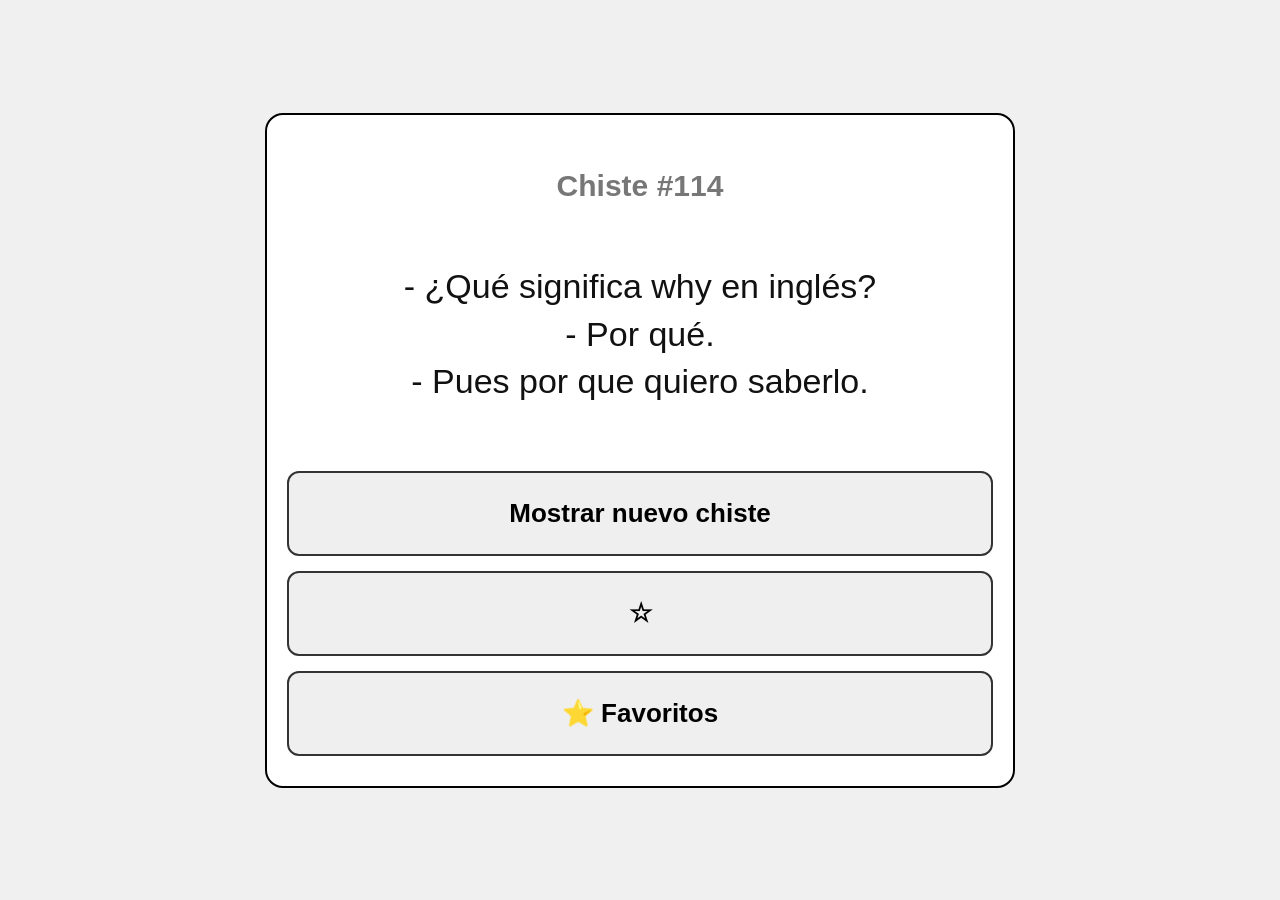
==== index.html @ b057a1e6 "favoritos" ====
<!DOCTYPE html>
<html>
<head>
  <meta charset="UTF-8">
  <title>Mis Chistes</title>
  <link rel="stylesheet" href="styles.css">
</head>
<body>

  <div id="caja-chiste">
    <h2 id="numero-chiste"></h2>
    <p id="texto-chiste">Espera un momento...</p>
    
    <button id="boton-siguiente">Mostrar nuevo chiste</button>
    <button id="boton-favorito">☆</button>
    <button id="boton-ver-favoritos">⭐ Favoritos</button>
    
    <div id="botones-advertencia" style="display: none;">
      <button id="boton-ver-todo">Ver chiste de todos modos</button>
      <button id="boton-saltar">Saltar</button>
    </div>
  </div>

  <div id="vista-favoritos" style="display:none;">
    <h2>⭐ Tus favoritos</h2>
    <p><small>Se guardan en la memoria de este navegador — si borras la caché o cambias de dispositivo, se perderán.</small></p>
    <div id="lista-favoritos"></div>
    <button id="boton-cerrar-favoritos">Cerrar</button>
  </div>

  <script src="script.js"></script>
</body>
</html>
---- styles.css ----
body {
  background-color: #f0f0f0;
  font-family: Arial, sans-serif;
  display: flex;
  justify-content: center;
  align-items: center;
  min-height: 100vh;
  margin: 0;
  padding: 8px; 
  box-sizing: border-box;
}

/* La tarjeta blanca donde van los chistes */
#caja-chiste {
  background-color: white;
  border: 2px solid #000000;
  width: 98%; 
  max-width: 750px;
  min-height: 75vh; 
  padding: 30px 20px;
  border-radius: 18px;
  text-align: center;
  box-sizing: border-box;
  display: flex;
  flex-direction: column;
  justify-content: space-between;
}

#numero-chiste {
  color: #777;
  font-size: 30px; 
  margin-bottom: 10px;
}

#texto-chiste {
  font-size: 34px; 
  margin: 20px 0;
  line-height: 1.4;
  white-space: pre-line;
  color: #111;
  flex-grow: 1;
  display: flex;
  align-items: center;
  justify-content: center;
}

button {
  width: 100%;
  padding: 25px; 
  font-size: 26px; 
  font-weight: bold;
  margin-top: 15px;
  cursor: pointer;
  border-radius: 12px;
  border: 2px solid #333; 
}

/* Esta clase se añade desde JavaScript si el chiste es de humor negro */
.alerta {
  background-color: #222222 !important;
  color: white !important;
  border: 3px dotted red !important;
}

.alerta #numero-chiste {
  color: #ff4d4d !important;
}

.alerta #texto-chiste {
  color: #ffcccc !important;
}
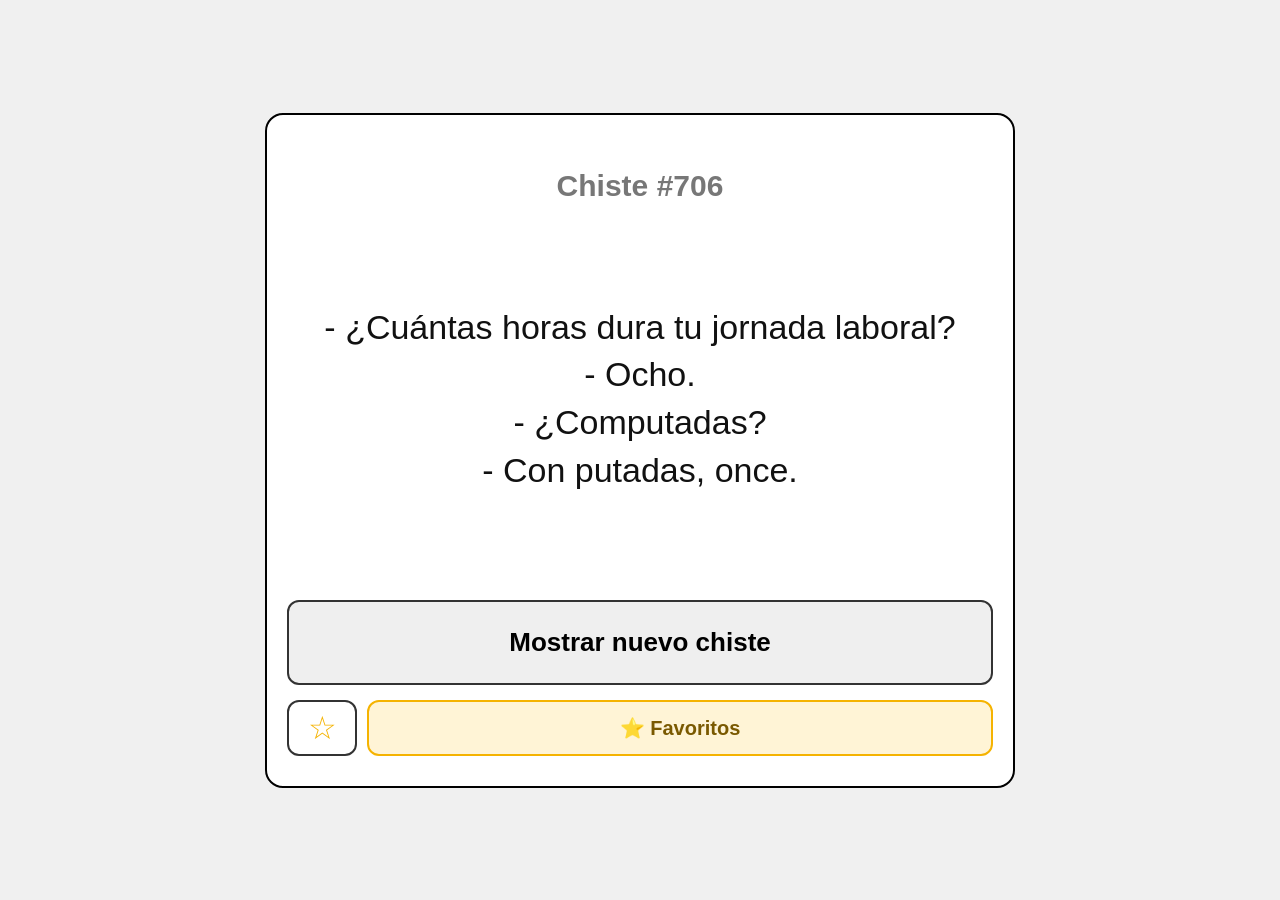
==== commit e847ecb1: "favs" ====
--- a/index.html
+++ b/index.html
@@ -10,11 +10,14 @@
   <div id="caja-chiste">
     <h2 id="numero-chiste"></h2>
     <p id="texto-chiste">Espera un momento...</p>
-    
+
     <button id="boton-siguiente">Mostrar nuevo chiste</button>
-    <button id="boton-favorito">☆</button>
-    <button id="boton-ver-favoritos">⭐ Favoritos</button>
-    
+
+    <div id="fila-favoritos">
+      <button id="boton-favorito">☆</button>
+      <button id="boton-ver-favoritos">⭐ Favoritos</button>
+    </div>
+
     <div id="botones-advertencia" style="display: none;">
       <button id="boton-ver-todo">Ver chiste de todos modos</button>
       <button id="boton-saltar">Saltar</button>
--- a/styles.css
+++ b/styles.css
@@ -6,7 +6,7 @@
   align-items: center;
   min-height: 100vh;
   margin: 0;
-  padding: 8px; 
+  padding: 8px;
   box-sizing: border-box;
 }
 
@@ -14,9 +14,9 @@
 #caja-chiste {
   background-color: white;
   border: 2px solid #000000;
-  width: 98%; 
+  width: 98%;
   max-width: 750px;
-  min-height: 75vh; 
+  min-height: 75vh;
   padding: 30px 20px;
   border-radius: 18px;
   text-align: center;
@@ -28,12 +28,12 @@
 
 #numero-chiste {
   color: #777;
-  font-size: 30px; 
+  font-size: 30px;
   margin-bottom: 10px;
 }
 
 #texto-chiste {
-  font-size: 34px; 
+  font-size: 34px;
   margin: 20px 0;
   line-height: 1.4;
   white-space: pre-line;
@@ -46,13 +46,13 @@
 
 button {
   width: 100%;
-  padding: 25px; 
-  font-size: 26px; 
+  padding: 25px;
+  font-size: 26px;
   font-weight: bold;
   margin-top: 15px;
   cursor: pointer;
   border-radius: 12px;
-  border: 2px solid #333; 
+  border: 2px solid #333;
 }
 
 /* Esta clase se añade desde JavaScript si el chiste es de humor negro */
@@ -68,4 +68,142 @@
 
 .alerta #texto-chiste {
   color: #ffcccc !important;
+}
+
+/* =========================================================
+   FAVORITOS
+   ========================================================= */
+
+/* Fila que agrupa la estrella y el botón de "Favoritos" */
+#fila-favoritos {
+  display: flex;
+  gap: 10px;
+  margin-top: 15px;
+}
+
+/* Botón de estrella: cuadrado, no ocupa todo el ancho como los demás botones */
+#boton-favorito {
+  width: auto;
+  flex: 0 0 70px;
+  padding: 10px;
+  font-size: 32px;
+  font-weight: normal;
+  margin-top: 0;
+  background-color: white;
+  border: 2px solid #333;
+  border-radius: 12px;
+  color: #f5b301;
+  line-height: 1;
+}
+
+#boton-favorito:hover {
+  background-color: #fff8e1;
+}
+
+/* Botón "⭐ Favoritos": comparte fila con la estrella, más pequeño que los botones principales */
+#boton-ver-favoritos {
+  width: auto;
+  flex: 1;
+  padding: 10px 16px;
+  font-size: 20px;
+  font-weight: bold;
+  margin-top: 0;
+  background-color: #fff4d6;
+  border: 2px solid #f5b301;
+  border-radius: 12px;
+  color: #7a5900;
+}
+
+#boton-ver-favoritos:hover {
+  background-color: #ffe9a8;
+}
+
+/* Panel de favoritos: modal centrado con fondo oscurecido */
+#vista-favoritos {
+  position: fixed;
+  top: 50%;
+  left: 50%;
+  transform: translate(-50%, -50%);
+
+  width: 90%;
+  max-width: 480px;
+  max-height: 80vh;
+
+  background-color: #fffdf7;
+  border: 2px solid #000000;
+  border-radius: 18px;
+  padding: 24px;
+
+  box-shadow: 0 0 0 9999px rgba(0, 0, 0, 0.55);
+
+  overflow-y: auto;
+  z-index: 1000;
+  text-align: center;
+  box-sizing: border-box;
+}
+
+#vista-favoritos h2 {
+  margin-top: 0;
+  color: #7a5900;
+}
+
+#vista-favoritos > p {
+  color: #777;
+  font-size: 16px;
+  margin-bottom: 16px;
+}
+
+#lista-favoritos {
+  text-align: left;
+}
+
+.item-favorito {
+  background-color: #fff;
+  border: 1px solid #eee;
+  border-radius: 10px;
+  padding: 12px 16px;
+  margin-bottom: 12px;
+  box-shadow: 0 1px 3px rgba(0, 0, 0, 0.08);
+}
+
+.item-favorito p {
+  margin: 6px 0;
+  font-size: 18px;
+  line-height: 1.4;
+}
+
+.item-favorito strong {
+  color: #444;
+}
+
+.item-favorito hr {
+  display: none;
+}
+
+.boton-quitar-favorito {
+  width: auto;
+  padding: 8px 14px;
+  font-size: 15px;
+  font-weight: normal;
+  margin-top: 6px;
+  background-color: #ffecec;
+  border: 2px solid #e57373;
+  color: #b71c1c;
+  border-radius: 8px;
+}
+
+.boton-quitar-favorito:hover {
+  background-color: #ffd6d6;
+}
+
+#boton-cerrar-favoritos {
+  width: 100%;
+  margin-top: 16px;
+  background-color: #333;
+  color: #fff;
+  border: 2px solid #333;
+}
+
+#boton-cerrar-favoritos:hover {
+  background-color: #555;
 }
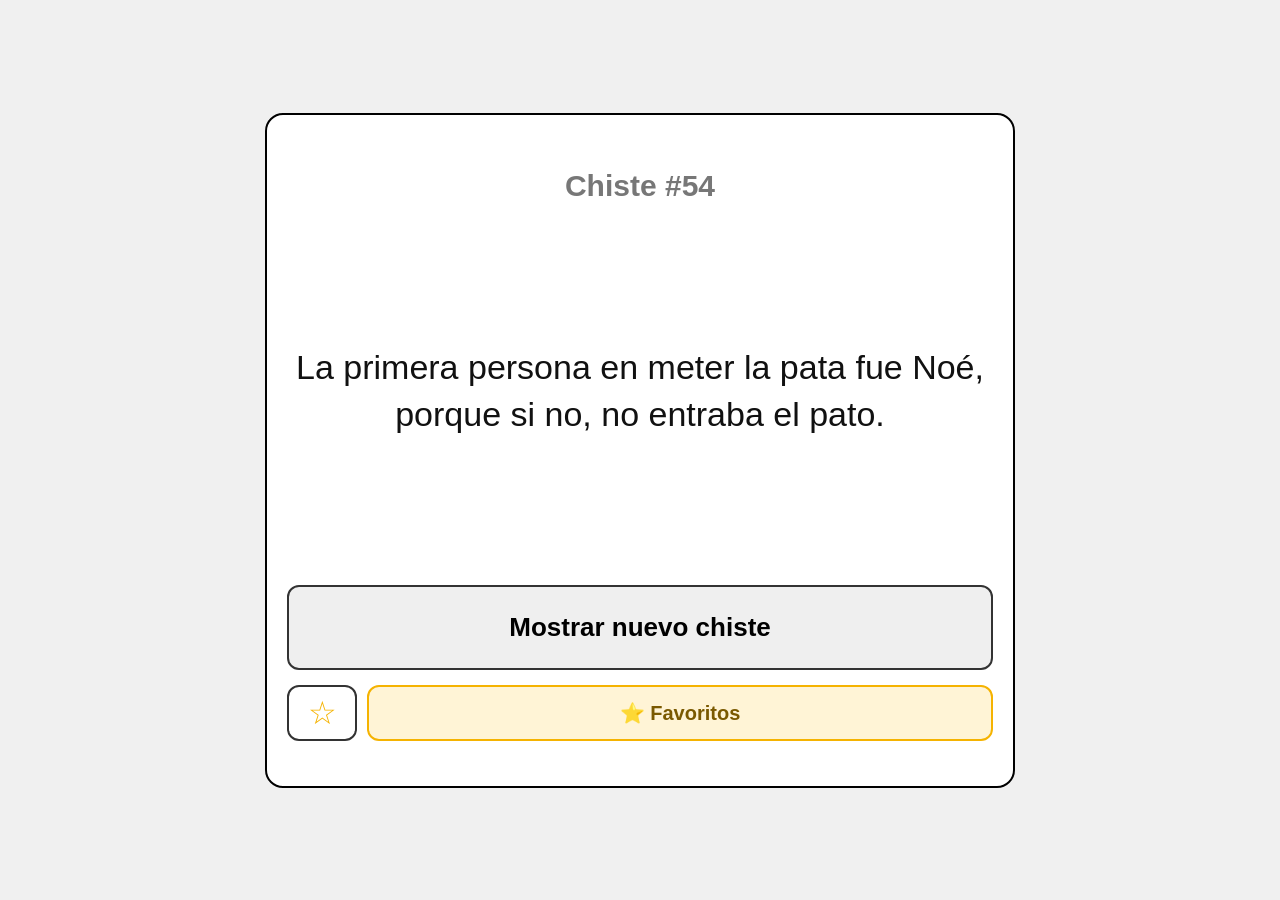
==== commit b4261ef0: "chonido" ====
--- a/index.html
+++ b/index.html
@@ -11,12 +11,17 @@
     <h2 id="numero-chiste"></h2>
     <p id="texto-chiste">Espera un momento...</p>
 
-    <button id="boton-siguiente">Mostrar nuevo chiste</button>
+    <div id="fila-principal">
+      <button id="boton-siguiente">Mostrar nuevo chiste</button>
+      <button id="boton-audio" style="display:none;">🔊</button>
+    </div>
 
     <div id="fila-favoritos">
       <button id="boton-favorito">☆</button>
       <button id="boton-ver-favoritos">⭐ Favoritos</button>
     </div>
+
+    <div id="selector-color-fondo"></div>
 
     <div id="botones-advertencia" style="display: none;">
       <button id="boton-ver-todo">Ver chiste de todos modos</button>
@@ -32,5 +37,6 @@
   </div>
 
   <script src="script.js"></script>
+  <script src="selector_color.js"></script>
 </body>
 </html>
--- a/styles.css
+++ b/styles.css
@@ -71,6 +71,40 @@
 }
 
 /* =========================================================
+   FILA PRINCIPAL (botón siguiente + audio)
+   ========================================================= */
+
+#fila-principal {
+  display: flex;
+  gap: 10px;
+  margin-top: 15px;
+  align-items: stretch;
+}
+
+#fila-principal #boton-siguiente {
+  flex: 1;
+  margin-top: 0;
+}
+
+/* Botón de audio (altavoz) - cuadrado, al lado de "Mostrar nuevo chiste" */
+#boton-audio {
+  width: auto;
+  flex: 0 0 70px;
+  padding: 10px;
+  font-size: 32px;
+  font-weight: normal;
+  margin-top: 0;
+  background-color: white;
+  border: 2px solid #333;
+  border-radius: 12px;
+  line-height: 1;
+}
+
+#boton-audio:hover {
+  background-color: #f5f5f5;
+}
+
+/* =========================================================
    FAVORITOS
    ========================================================= */
 
@@ -206,4 +240,35 @@
 
 #boton-cerrar-favoritos:hover {
   background-color: #555;
+}
+
+/* =========================================================
+   SELECTOR DE COLOR DE FONDO
+   ========================================================= */
+
+#selector-color-fondo {
+  display: flex;
+  justify-content: center;
+  gap: 10px;
+  margin-top: 15px;
+  flex-wrap: wrap;
+}
+
+.circulo-color {
+  width: 36px;
+  height: 36px;
+  border-radius: 50%;
+  border: 2px solid #333;
+  cursor: pointer;
+  padding: 0;
+  transition: transform 0.15s ease;
+}
+
+.circulo-color:hover {
+  transform: scale(1.15);
+}
+
+.circulo-activo {
+  border: 3px solid #000;
+  box-shadow: 0 0 0 3px #fff, 0 0 0 5px #333;
 }
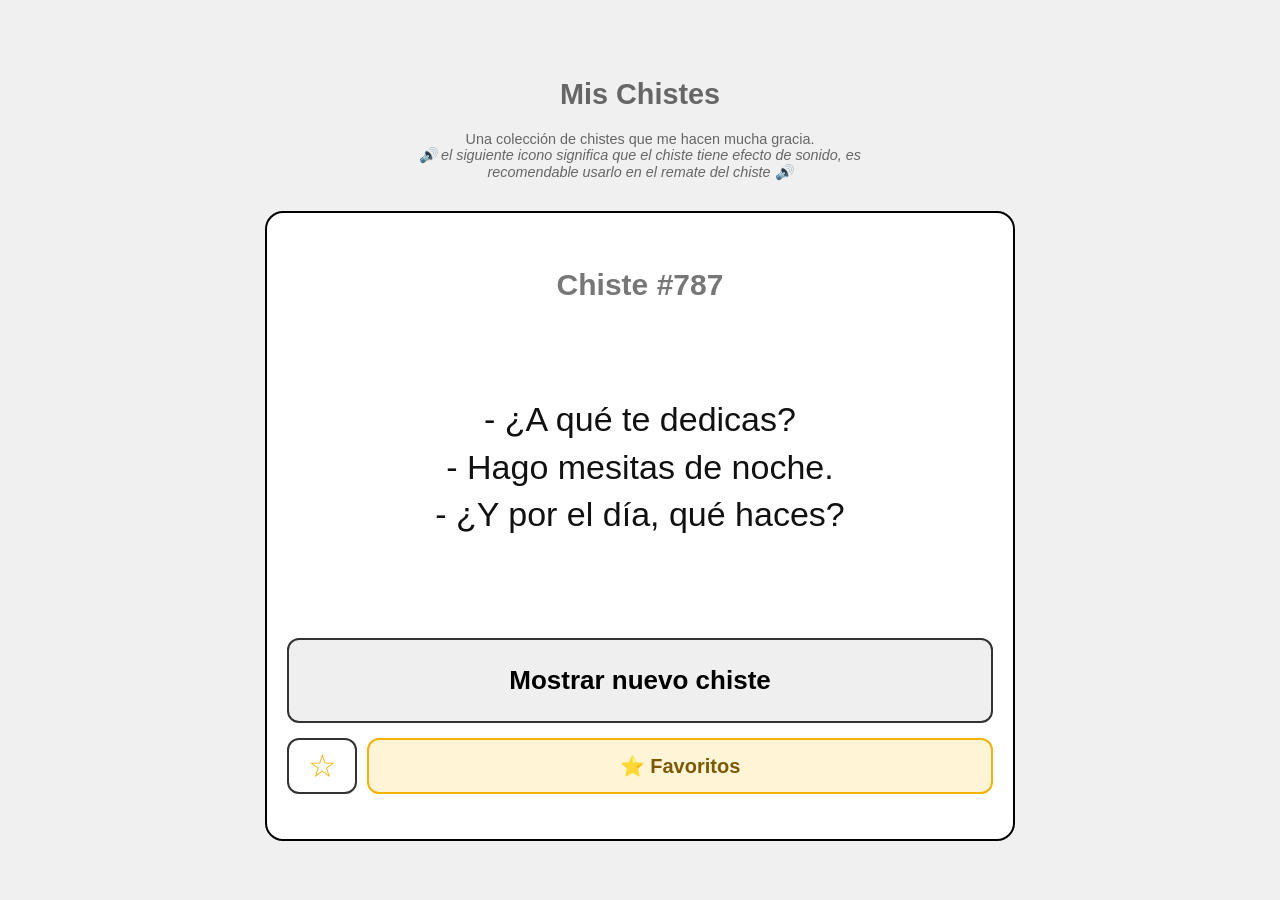
==== commit d78e99fe: "mischiustes" ====
--- a/index.html
+++ b/index.html
@@ -6,6 +6,15 @@
   <link rel="stylesheet" href="styles.css">
 </head>
 <body>
+
+  <div class="descripcion">
+    <h1>Mis Chistes</h1>
+    <p>
+      Una colección de chistes que me hacen mucha gracia.
+      <br>
+      <em>🔊 el siguiente icono significa que el chiste tiene efecto de sonido, es recomendable usarlo en el remate del chiste 🔊</em>
+    </p>
+  </div>
 
   <div id="caja-chiste">
     <h2 id="numero-chiste"></h2>
--- a/styles.css
+++ b/styles.css
@@ -2,6 +2,7 @@
   background-color: #f0f0f0;
   font-family: Arial, sans-serif;
   display: flex;
+  flex-direction: column;   /* apila el texto y la caja en vertical */
   justify-content: center;
   align-items: center;
   min-height: 100vh;
@@ -10,13 +11,22 @@
   box-sizing: border-box;
 }
 
+/* Texto explicativo encima de la caja */
+.descripcion {
+  font-size: 0.9rem;
+  color: #666;
+  text-align: center;
+  max-width: 500px;
+  margin: 0 auto 1rem;
+}
+
 /* La tarjeta blanca donde van los chistes */
 #caja-chiste {
   background-color: white;
   border: 2px solid #000000;
   width: 98%;
   max-width: 750px;
-  min-height: 75vh;
+  min-height: 70vh;
   padding: 30px 20px;
   border-radius: 18px;
   text-align: center;
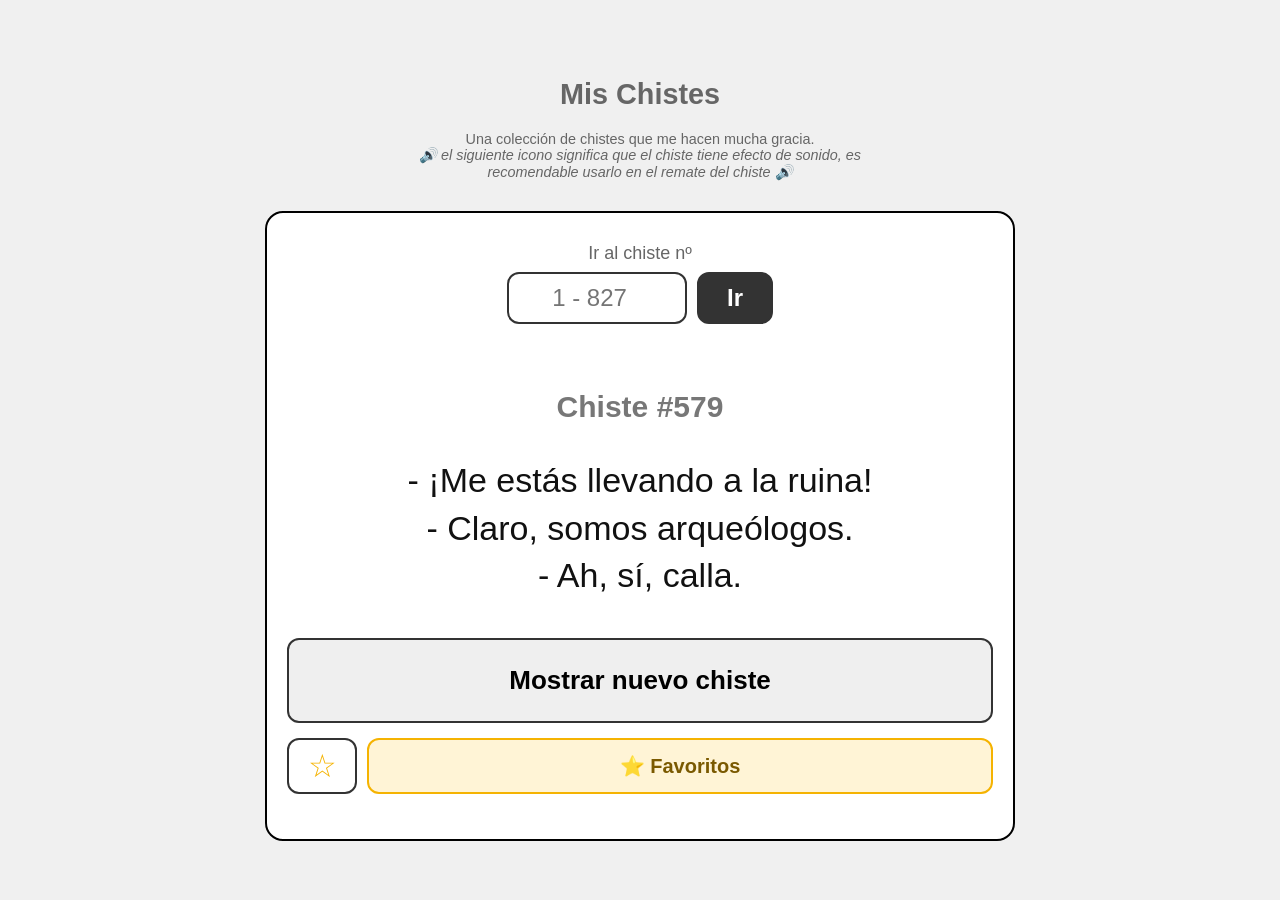
==== commit 552c4423: "sonidos jaja" ====
--- a/index.html
+++ b/index.html
@@ -1,49 +1,69 @@
 <!DOCTYPE html>
-<html>
+<html lang="es">
 <head>
   <meta charset="UTF-8">
+  <meta name="viewport" content="width=device-width, initial-scale=1">
   <title>Mis Chistes</title>
   <link rel="stylesheet" href="styles.css">
 </head>
 <body>
 
-  <div class="descripcion">
+  <!-- Explicación de la página -->
+  <header class="descripcion">
     <h1>Mis Chistes</h1>
     <p>
       Una colección de chistes que me hacen mucha gracia.
       <br>
       <em>🔊 el siguiente icono significa que el chiste tiene efecto de sonido, es recomendable usarlo en el remate del chiste 🔊</em>
     </p>
-  </div>
+  </header>
 
-  <div id="caja-chiste">
+  <!-- Caja principal del chiste -->
+  <main id="caja-chiste">
+
+    <!-- Buscador por número -->
+    <div class="buscador">
+      <label for="input-numero">Ir al chiste nº</label>
+      <div class="buscador-fila">
+        <input type="number" id="input-numero" min="1" placeholder="Nº de chiste">
+        <button id="boton-buscar">Ir</button>
+      </div>
+    </div>
+    <p id="mensaje-busqueda" class="mensaje-busqueda"></p>
+
+    <!-- Chiste -->
     <h2 id="numero-chiste"></h2>
     <p id="texto-chiste">Espera un momento...</p>
 
+    <!-- Advertencia de humor negro (solo aparece cuando toca) -->
+    <div id="botones-advertencia" style="display: none;">
+      <button id="boton-ver-todo">Ver chiste de todos modos</button>
+      <button id="boton-saltar">Saltar</button>
+    </div>
+
+    <!-- Acciones principales -->
     <div id="fila-principal">
       <button id="boton-siguiente">Mostrar nuevo chiste</button>
       <button id="boton-audio" style="display:none;">🔊</button>
     </div>
 
+    <!-- Favoritos -->
     <div id="fila-favoritos">
       <button id="boton-favorito">☆</button>
       <button id="boton-ver-favoritos">⭐ Favoritos</button>
     </div>
 
+    <!-- Selector de color de fondo -->
     <div id="selector-color-fondo"></div>
+  </main>
 
-    <div id="botones-advertencia" style="display: none;">
-      <button id="boton-ver-todo">Ver chiste de todos modos</button>
-      <button id="boton-saltar">Saltar</button>
-    </div>
-  </div>
-
-  <div id="vista-favoritos" style="display:none;">
+  <!-- Vista de favoritos -->
+  <section id="vista-favoritos" style="display:none;">
     <h2>⭐ Tus favoritos</h2>
     <p><small>Se guardan en la memoria de este navegador — si borras la caché o cambias de dispositivo, se perderán.</small></p>
     <div id="lista-favoritos"></div>
     <button id="boton-cerrar-favoritos">Cerrar</button>
-  </div>
+  </section>
 
   <script src="script.js"></script>
   <script src="selector_color.js"></script>
--- a/styles.css
+++ b/styles.css
@@ -81,6 +81,81 @@
 }
 
 /* =========================================================
+   BUSCADOR POR NÚMERO
+   ========================================================= */
+
+#caja-chiste .buscador {
+  margin-bottom: 4px;
+}
+
+#caja-chiste .buscador label {
+  display: block;
+  margin-bottom: 8px;
+  font-size: 18px;
+  color: #666;
+}
+
+/* Fila: cuadro del número a la izquierda, botón "Ir" a la derecha */
+#caja-chiste .buscador-fila {
+  display: flex;
+  flex-wrap: nowrap;
+  justify-content: center;
+  align-items: stretch;
+  gap: 10px;
+}
+
+#caja-chiste .buscador-fila input {
+  flex: 0 1 180px;
+  min-width: 0;
+  width: auto;
+  margin: 0;
+  padding: 10px 12px;
+  font-size: 24px;
+  text-align: center;
+  border: 2px solid #333;
+  border-radius: 12px;
+  box-sizing: border-box;
+}
+
+#caja-chiste .buscador-fila input:focus {
+  outline: 3px solid rgba(0, 0, 0, 0.25);
+  outline-offset: 1px;
+}
+
+#caja-chiste .buscador-fila button {
+  flex: 0 0 auto;
+  width: auto;
+  margin: 0;
+  padding: 10px 28px;
+  font-size: 24px;
+  background-color: #333;
+  color: #fff;
+  border: 2px solid #333;
+  border-radius: 12px;
+}
+
+#caja-chiste .buscador-fila button:hover {
+  background-color: #555;
+}
+
+/* Hueco fijo para el mensaje de error, así la caja no "salta" */
+#caja-chiste .mensaje-busqueda {
+  min-height: 1.3em;
+  margin: 6px 0 10px;
+  font-size: 16px;
+  color: #b00020;
+}
+
+/* Colores del buscador cuando la caja está en modo humor negro */
+.alerta .buscador label {
+  color: #ffcccc !important;
+}
+
+.alerta .mensaje-busqueda {
+  color: #ff8a80 !important;
+}
+
+/* =========================================================
    FILA PRINCIPAL (botón siguiente + audio)
    ========================================================= */
 
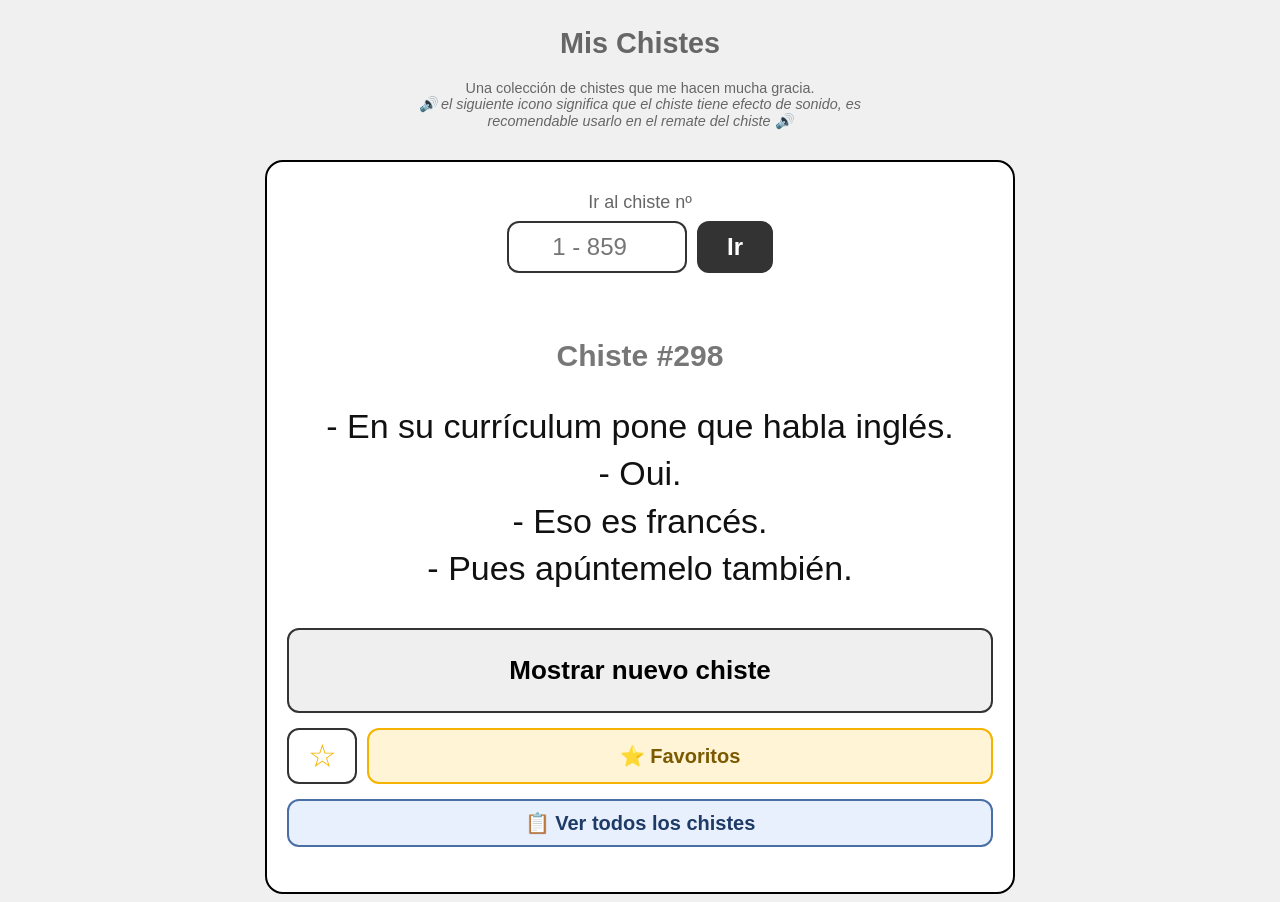
==== commit ef47a4bf: "todos los chisets" ====
--- a/index.html
+++ b/index.html
@@ -8,7 +8,8 @@
 </head>
 <body>
 
-  <!-- Explicación de la página -->
+  <!-- Explicación de la página
+   chiste pal futuro { "texto": "- Hijo, ve al aeropuerto y trae a las tías.\nYo con problemas de audición volviendo a casa con un Latias.", "humorNegro": false }, -->
   <header class="descripcion">
     <h1>Mis Chistes</h1>
     <p>
@@ -53,6 +54,11 @@
       <button id="boton-ver-favoritos">⭐ Favoritos</button>
     </div>
 
+    <!-- NUEVO: enlace a la página con todos los chistes -->
+    <div id="fila-listado">
+      <a id="enlace-todos" href="todos.html">📋 Ver todos los chistes</a>
+    </div>
+
     <!-- Selector de color de fondo -->
     <div id="selector-color-fondo"></div>
   </main>
@@ -68,4 +74,4 @@
   <script src="script.js"></script>
   <script src="selector_color.js"></script>
 </body>
-</html>+</html>
--- a/styles.css
+++ b/styles.css
@@ -237,7 +237,7 @@
   background-color: #ffe9a8;
 }
 
-/* Panel de favoritos: modal centrado con fondo oscurecido */
+/* Panel de favoritos y de listado: modal centrado con fondo oscurecido */
 #vista-favoritos {
   position: fixed;
   top: 50%;
@@ -328,6 +328,154 @@
 }
 
 /* =========================================================
+   NUEVO: ENLACE + PÁGINA "TODOS LOS CHISTES" (todos.html)
+   ========================================================= */
+
+/* Enlace de index.html que lleva a todos.html (con aspecto de botón) */
+#fila-listado {
+  margin-top: 15px;
+}
+
+#enlace-todos {
+  display: block;
+  box-sizing: border-box;
+  width: 100%;
+  padding: 10px 16px;
+  font-size: 20px;
+  font-weight: bold;
+  text-align: center;
+  text-decoration: none;
+  background-color: #e8f0fe;
+  border: 2px solid #4a6fa5;
+  border-radius: 12px;
+  color: #1d3b66;
+}
+
+#enlace-todos:hover {
+  background-color: #d2e3fc;
+}
+
+/* En todos.html el contenido empieza arriba (la lista es larga) */
+body.pagina-todos {
+  justify-content: flex-start;
+}
+
+#contenedor-todos {
+  background-color: white;
+  border: 2px solid #000000;
+  width: 98%;
+  max-width: 750px;
+  padding: 30px 20px;
+  border-radius: 18px;
+  text-align: center;
+  box-sizing: border-box;
+}
+
+#resumen-todos {
+  color: #777;
+  font-size: 16px;
+  margin: 16px 0;
+}
+
+.enlace-volver {
+  display: block;
+  box-sizing: border-box;
+  padding: 10px 16px;
+  font-size: 20px;
+  font-weight: bold;
+  text-align: center;
+  text-decoration: none;
+  background-color: #333;
+  color: #fff;
+  border: 2px solid #333;
+  border-radius: 12px;
+}
+
+.enlace-volver:hover {
+  background-color: #555;
+}
+
+#lista-chistes {
+  text-align: left;
+  margin-bottom: 20px;
+}
+
+.item-listado {
+  background-color: #fff;
+  border: 1px solid #ddd;
+  border-radius: 10px;
+  padding: 12px 16px;
+  margin-bottom: 12px;
+  box-shadow: 0 1px 3px rgba(0, 0, 0, 0.08);
+}
+
+.item-listado p {
+  margin: 6px 0;
+  font-size: 18px;
+  line-height: 1.4;
+}
+
+.item-listado .titulo-listado {
+  color: #444;
+  font-weight: bold;
+}
+
+.item-listado .texto-listado {
+  white-space: pre-line;
+  color: #111;
+}
+
+/* Chistes de humor negro: tarjeta oscura, igual que la caja principal */
+.item-listado.item-negro {
+  background-color: #222;
+  border: 2px dotted red;
+}
+
+.item-listado.item-negro .titulo-listado {
+  color: #ff4d4d;
+}
+
+.item-listado.item-negro .texto-listado {
+  color: #ffcccc;
+}
+
+/* Botones y enlaces dentro de cada chiste */
+.item-listado button,
+.item-listado a.enlace-abrir {
+  display: inline-block;
+  width: auto;
+  box-sizing: border-box;
+  padding: 8px 14px;
+  font-size: 15px;
+  font-weight: normal;
+  text-decoration: none;
+  margin-top: 6px;
+  margin-right: 6px;
+  background-color: #e8f0fe;
+  border: 2px solid #4a6fa5;
+  color: #1d3b66;
+  border-radius: 8px;
+  cursor: pointer;
+}
+
+.item-listado button:hover,
+.item-listado a.enlace-abrir:hover {
+  background-color: #d2e3fc;
+}
+
+.item-listado.item-negro button,
+.item-listado.item-negro a.enlace-abrir {
+  background-color: #333;
+  border-color: #ff4d4d;
+  color: #ffcccc;
+}
+
+.item-listado.item-negro button:hover,
+.item-listado.item-negro a.enlace-abrir:hover {
+  background-color: #444;
+}
+
+/* =========================================================
    SELECTOR DE COLOR DE FONDO
    ========================================================= */
 
@@ -356,4 +504,4 @@
 .circulo-activo {
   border: 3px solid #000;
   box-shadow: 0 0 0 3px #fff, 0 0 0 5px #333;
-}+}
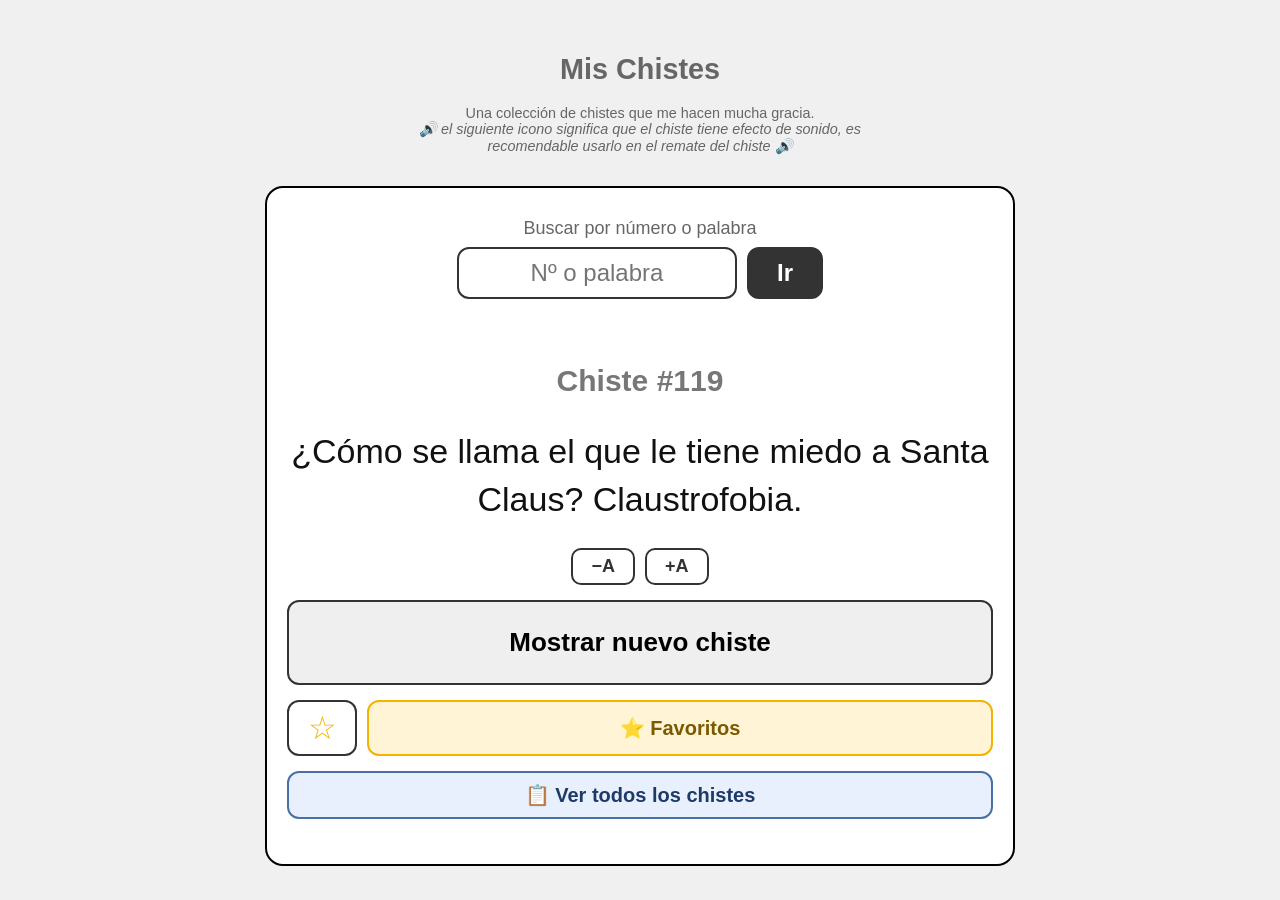
==== commit efa2cdb3: "se acercan cositas" ====
--- a/index.html
+++ b/index.html
@@ -22,11 +22,11 @@
   <!-- Caja principal del chiste -->
   <main id="caja-chiste">
 
-    <!-- Buscador por número -->
+    <!-- Buscador: número, palabra o palabra secreta -->
     <div class="buscador">
-      <label for="input-numero">Ir al chiste nº</label>
+      <label for="input-numero">Buscar por número o palabra</label>
       <div class="buscador-fila">
-        <input type="number" id="input-numero" min="1" placeholder="Nº de chiste">
+        <input type="text" id="input-numero" placeholder="Nº o palabra" autocomplete="off">
         <button id="boton-buscar">Ir</button>
       </div>
     </div>
@@ -35,6 +35,12 @@
     <!-- Chiste -->
     <h2 id="numero-chiste"></h2>
     <p id="texto-chiste">Espera un momento...</p>
+
+    <!-- Tamaño del texto -->
+    <div id="fila-tamano">
+      <button id="boton-texto-menos" aria-label="Reducir texto">−A</button>
+      <button id="boton-texto-mas" aria-label="Aumentar texto">+A</button>
+    </div>
 
     <!-- Advertencia de humor negro (solo aparece cuando toca) -->
     <div id="botones-advertencia" style="display: none;">
@@ -71,6 +77,13 @@
     <button id="boton-cerrar-favoritos">Cerrar</button>
   </section>
 
+  <!-- Panel del buscador: resultados por palabra y palabras secretas -->
+  <section id="vista-panel" style="display:none;">
+    <h2 id="titulo-panel"></h2>
+    <div id="lista-panel"></div>
+    <button id="boton-cerrar-panel">Cerrar</button>
+  </section>
+
   <script src="script.js"></script>
   <script src="selector_color.js"></script>
 </body>
--- a/styles.css
+++ b/styles.css
@@ -43,7 +43,7 @@
 }
 
 #texto-chiste {
-  font-size: 34px;
+  font-size: var(--tam-texto, 34px);
   margin: 20px 0;
   line-height: 1.4;
   white-space: pre-line;
@@ -81,7 +81,7 @@
 }
 
 /* =========================================================
-   BUSCADOR POR NÚMERO
+   BUSCADOR (número, palabra y palabras secretas)
    ========================================================= */
 
 #caja-chiste .buscador {
@@ -105,7 +105,8 @@
 }
 
 #caja-chiste .buscador-fila input {
-  flex: 0 1 180px;
+  flex: 1 1 200px;
+  max-width: 280px;
   min-width: 0;
   width: auto;
   margin: 0;
@@ -237,8 +238,9 @@
   background-color: #ffe9a8;
 }
 
-/* Panel de favoritos y de listado: modal centrado con fondo oscurecido */
-#vista-favoritos {
+/* Paneles emergentes (favoritos y buscador): modal centrado con fondo oscurecido */
+#vista-favoritos,
+#vista-panel {
   position: fixed;
   top: 50%;
   left: 50%;
@@ -261,7 +263,8 @@
   box-sizing: border-box;
 }
 
-#vista-favoritos h2 {
+#vista-favoritos h2,
+#vista-panel h2 {
   margin-top: 0;
   color: #7a5900;
 }
@@ -272,7 +275,8 @@
   margin-bottom: 16px;
 }
 
-#lista-favoritos {
+#lista-favoritos,
+#lista-panel {
   text-align: left;
 }
 
@@ -315,7 +319,8 @@
   background-color: #ffd6d6;
 }
 
-#boton-cerrar-favoritos {
+#boton-cerrar-favoritos,
+#boton-cerrar-panel {
   width: 100%;
   margin-top: 16px;
   background-color: #333;
@@ -323,7 +328,8 @@
   border: 2px solid #333;
 }
 
-#boton-cerrar-favoritos:hover {
+#boton-cerrar-favoritos:hover,
+#boton-cerrar-panel:hover {
   background-color: #555;
 }
 
@@ -476,6 +482,48 @@
 }
 
 /* =========================================================
+   TAMAÑO DEL TEXTO (-A / +A)
+   ========================================================= */
+
+#fila-tamano {
+  display: flex;
+  justify-content: center;
+  gap: 10px;
+  margin-top: 5px;
+}
+
+#fila-tamano button {
+  width: auto;
+  margin-top: 0;
+  padding: 6px 18px;
+  font-size: 18px;
+  background-color: white;
+  color: #333;
+  border: 2px solid #333;
+  border-radius: 10px;
+}
+
+#fila-tamano button:hover:not(:disabled) {
+  background-color: #f5f5f5;
+}
+
+/* Botón apagado cuando ya no se puede reducir/ampliar más */
+#fila-tamano button:disabled {
+  opacity: 0.35;
+  cursor: not-allowed;
+}
+
+/* =========================================================
+   PANEL DEL BUSCADOR (los chistes encontrados usan .item-listado)
+   ========================================================= */
+
+/* Mensajes sueltos del panel (p. ej. el de una palabra secreta) */
+#lista-panel > p {
+  font-size: 18px;
+  line-height: 1.4;
+}
+
+/* =========================================================
    SELECTOR DE COLOR DE FONDO
    ========================================================= */
 
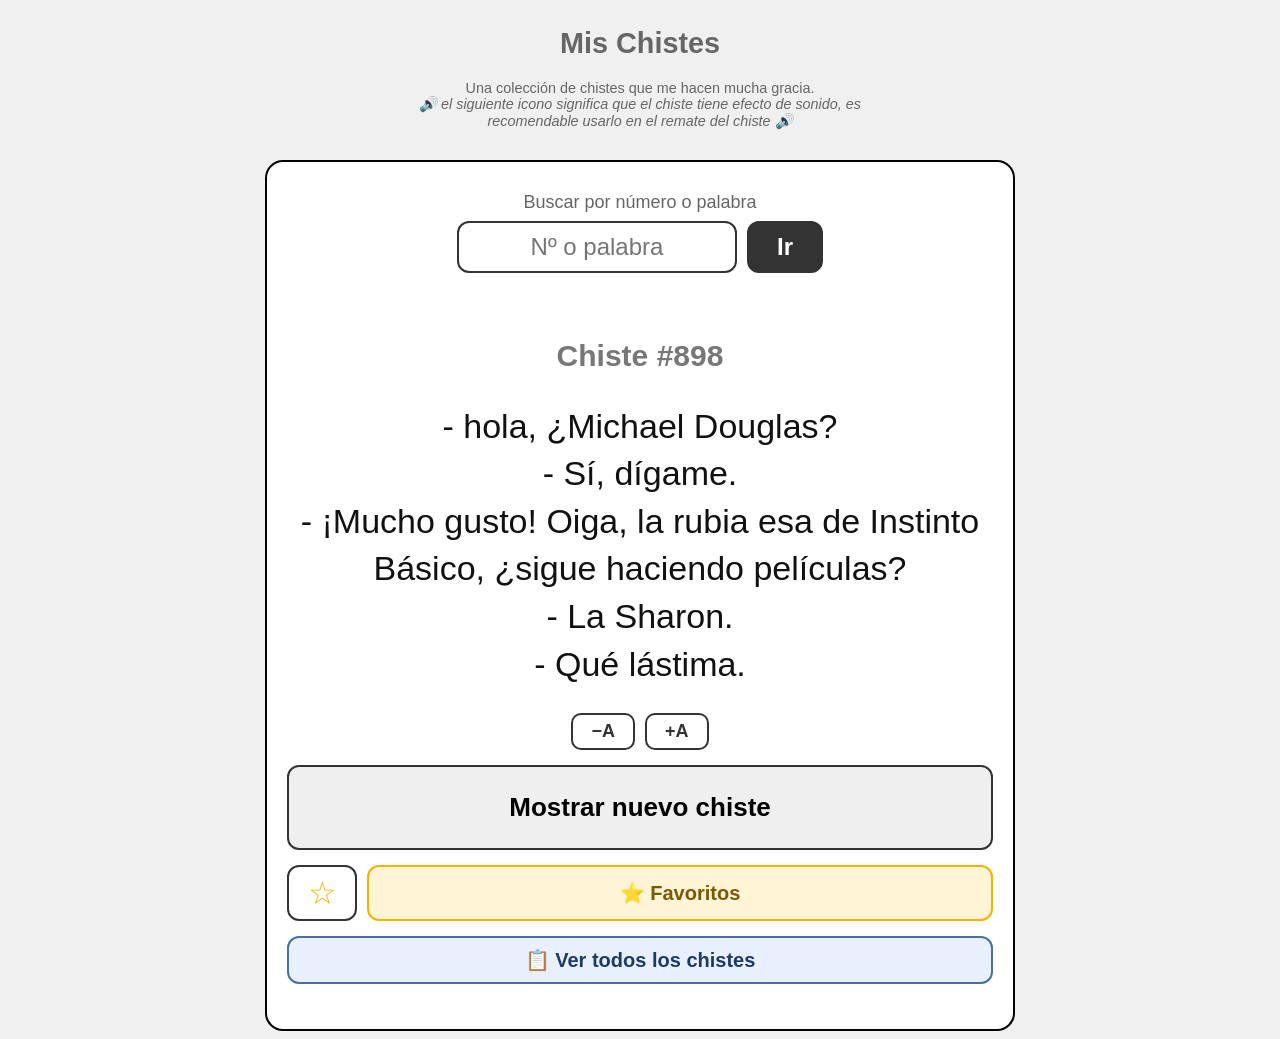
==== commit 7712a3f1: "la gracia reside" ====
--- a/index.html
+++ b/index.html
@@ -4,7 +4,8 @@
   <meta charset="UTF-8">
   <meta name="viewport" content="width=device-width, initial-scale=1">
   <title>Mis Chistes</title>
-  <link rel="stylesheet" href="styles.css">
+  <!-- Si cambias styles.css o script.js y en el móvil no se nota, sube el número de ?v= -->
+  <link rel="stylesheet" href="styles.css?v=3">
 </head>
 <body>
 
@@ -35,6 +36,10 @@
     <!-- Chiste -->
     <h2 id="numero-chiste"></h2>
     <p id="texto-chiste">Espera un momento...</p>
+
+    <!-- Explicación del chiste (el botón aparece al escribir la palabra secreta) -->
+    <p id="explicacion-chiste" style="display:none;"></p>
+    <button id="boton-explicacion" style="display:none;"></button>
 
     <!-- Tamaño del texto -->
     <div id="fila-tamano">
@@ -84,7 +89,7 @@
     <button id="boton-cerrar-panel">Cerrar</button>
   </section>
 
-  <script src="script.js"></script>
+  <script src="script.js?v=3"></script>
   <script src="selector_color.js"></script>
 </body>
 </html>
--- a/styles.css
+++ b/styles.css
@@ -1,3 +1,9 @@
+/* Evita que el móvil agrande el texto por su cuenta (así manda el tamaño que elijas) */
+html {
+  -webkit-text-size-adjust: 100%;
+  text-size-adjust: 100%;
+}
+
 body {
   background-color: #f0f0f0;
   font-family: Arial, sans-serif;
@@ -43,7 +49,7 @@
 }
 
 #texto-chiste {
-  font-size: var(--tam-texto, 34px);
+  font-size: 34px; /* los botones -A / +A lo cambian desde script.js */
   margin: 20px 0;
   line-height: 1.4;
   white-space: pre-line;
@@ -493,6 +499,7 @@
 }
 
 #fila-tamano button {
+  touch-action: manipulation; /* en el móvil, pulsar dos veces seguidas no hace zoom */
   width: auto;
   margin-top: 0;
   padding: 6px 18px;
@@ -524,6 +531,40 @@
 }
 
 /* =========================================================
+   EXPLICACIÓN DEL CHISTE (palabra secreta)
+   ========================================================= */
+
+/* Texto de la explicación, debajo del chiste */
+#explicacion-chiste {
+  margin: 10px 0 0;
+  padding: 12px 16px;
+  font-size: 20px;
+  line-height: 1.4;
+  text-align: left;
+  white-space: pre-line;
+  color: #333;
+  background-color: #f6f1ff;
+  border-left: 5px solid #8a5cd6;
+  border-radius: 10px;
+}
+
+/* Botón que muestra/oculta la explicación */
+#boton-explicacion {
+  width: 100%;
+  padding: 10px 16px;
+  font-size: 20px;
+  margin-top: 10px;
+  background-color: #f1e8ff;
+  border: 2px solid #8a5cd6;
+  color: #3d1a80;
+  border-radius: 12px;
+}
+
+#boton-explicacion:hover {
+  background-color: #e3d2ff;
+}
+
+/* =========================================================
    SELECTOR DE COLOR DE FONDO
    ========================================================= */
 
